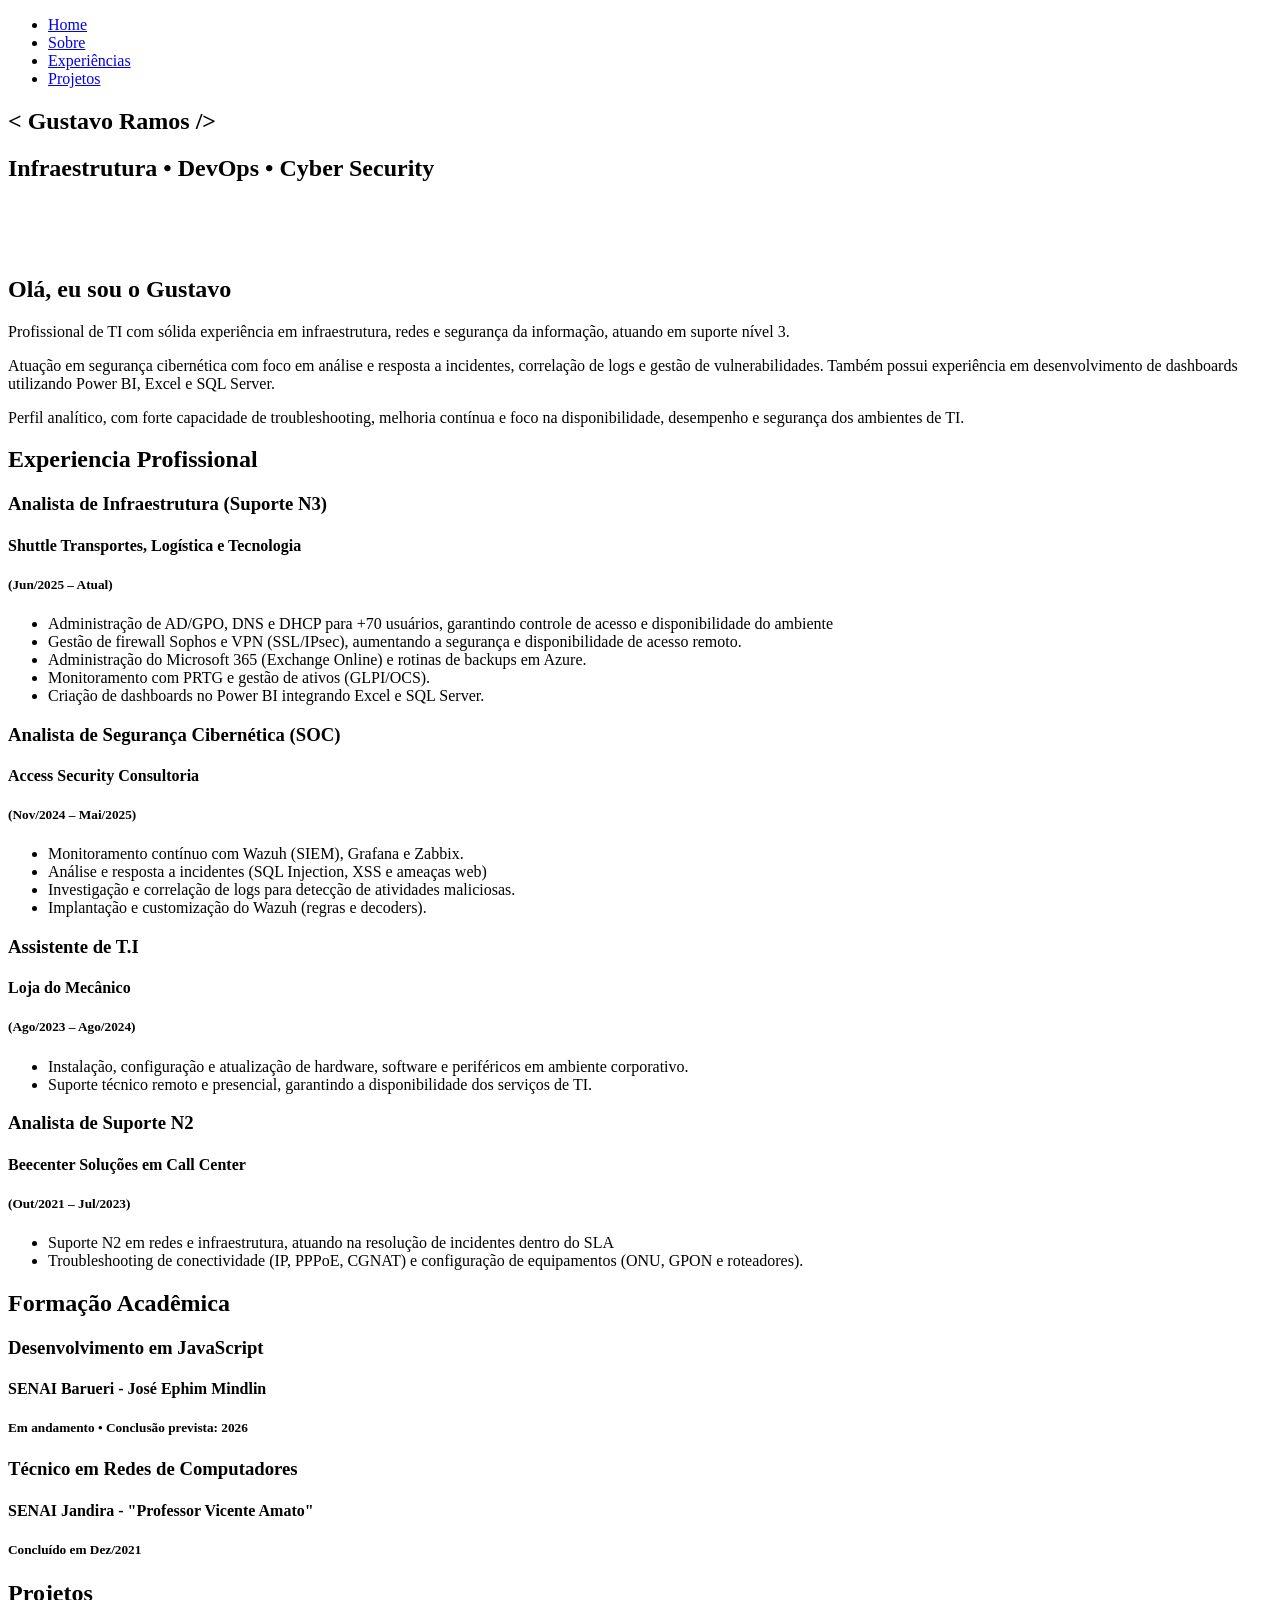
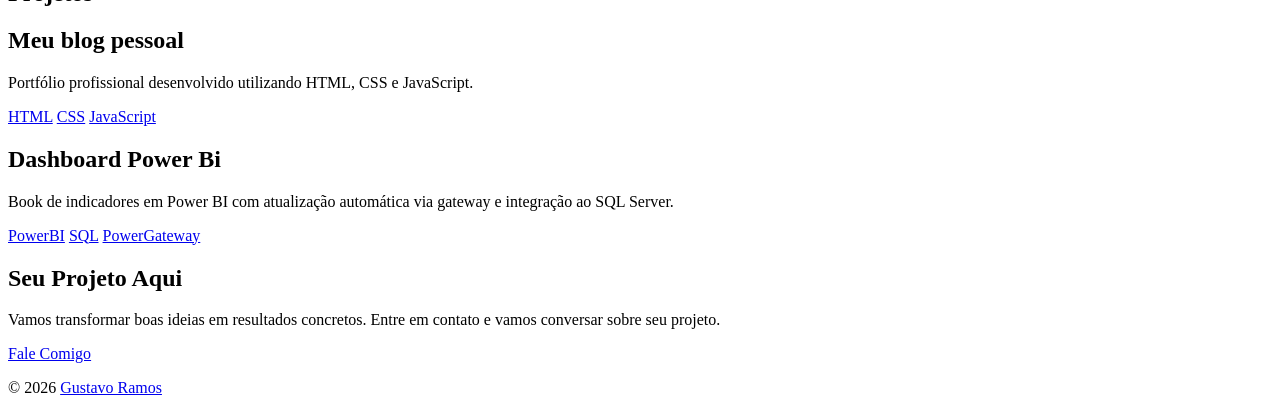
==== html/index.html @ 58d7afb3 "primeiro commit" ====
<!DOCTYPE html>

<html lang="pt-br">

<head>
    <title>Gustavo Ramos</title>
    <meta charset="UTF-8">
    <meta name="viewport" content="width=device-width, initial-scale=1.0">
    <link rel="stylesheet" href="/portfolio/css/style.css">
    <link rel="shortcut icon" href="/portfolio/assets/favicon/favicon_io/favicon.ico" type="image/x-icon">
    <script src="/projects/portfolioV2/js/main.js"></script>
</head>

<body>

    <div id="container">

        <header>

            <div class="containerSecao">

                <nav>
                    <ul>
                        <li><a class="linksHeader" href="#home">Home</a></li>
                        <li><a class="linksHeader" href="#sobre">Sobre</a></li>
                        <li><a class="linksHeader" href="#experiencias">Experiências</a></li>
                        <li><a class="linksHeader" href="#projetos">Projetos</a></li>
                    </ul>
                </nav>

                <div class="btnHeader">

                    <!-- <button type="button" id="themeToggle">
                        <img id="themeIcon" src="/projects/portfolioV2/assets/moonwhite24.png" alt="">
                    </button> -->

                </div>

            </div>

        </header>


        <main>

            <section id="home">

                <div class="containerSecao">

                    <div class="containerHome">

                        <div class="titulosHome">
                            <h1>&lt; Gustavo Ramos /&gt;</h1>
                            <h2>Infraestrutura • DevOps • Cyber Security</h2>
                        </div>

                        <div class="contatosHome">

                            <a href="https://github.com/gustavo-ramos-soares" target="_blank" rel="external"><svg
                                    width="32px" height="32px" viewBox="0 0 20 20" version="1.1"
                                    xmlns="http://www.w3.org/2000/svg" xmlns:xlink="http://www.w3.org/1999/xlink"
                                    fill="#000000">
                                    <g id="SVGRepo_bgCarrier" stroke-width="0"></g>
                                    <g id="SVGRepo_tracerCarrier" stroke-linecap="round" stroke-linejoin="round"></g>
                                    <g id="SVGRepo_iconCarrier">
                                        <title>github [#142]</title>
                                        <desc>Created with Sketch.</desc>
                                        <defs> </defs>
                                        <g id="Page-1" stroke="none" stroke-width="1" fill="none" fill-rule="evenodd">
                                            <g id="Dribbble-Light-Preview"
                                                transform="translate(-140.000000, -7559.000000)" fill="#000000">
                                                <g id="icons" transform="translate(56.000000, 160.000000)">
                                                    <path style="fill:#ffffff;"
                                                        d="M94,7399 C99.523,7399 104,7403.59 104,7409.253 C104,7413.782 101.138,7417.624 97.167,7418.981 C96.66,7419.082 96.48,7418.762 96.48,7418.489 C96.48,7418.151 96.492,7417.047 96.492,7415.675 C96.492,7414.719 96.172,7414.095 95.813,7413.777 C98.04,7413.523 100.38,7412.656 100.38,7408.718 C100.38,7407.598 99.992,7406.684 99.35,7405.966 C99.454,7405.707 99.797,7404.664 99.252,7403.252 C99.252,7403.252 98.414,7402.977 96.505,7404.303 C95.706,7404.076 94.85,7403.962 94,7403.958 C93.15,7403.962 92.295,7404.076 91.497,7404.303 C89.586,7402.977 88.746,7403.252 88.746,7403.252 C88.203,7404.664 88.546,7405.707 88.649,7405.966 C88.01,7406.684 87.619,7407.598 87.619,7408.718 C87.619,7412.646 89.954,7413.526 92.175,7413.785 C91.889,7414.041 91.63,7414.493 91.54,7415.156 C90.97,7415.418 89.522,7415.871 88.63,7414.304 C88.63,7414.304 88.101,7413.319 87.097,7413.247 C87.097,7413.247 86.122,7413.234 87.029,7413.87 C87.029,7413.87 87.684,7414.185 88.139,7415.37 C88.139,7415.37 88.726,7417.2 91.508,7416.58 C91.513,7417.437 91.522,7418.245 91.522,7418.489 C91.522,7418.76 91.338,7419.077 90.839,7418.982 C86.865,7417.627 84,7413.783 84,7409.253 C84,7403.59 88.478,7399 94,7399"
                                                        id="github-[#142]"> </path>
                                                </g>
                                            </g>
                                        </g>
                                    </g>
                                </svg></a>

                            <a href="https://www.linkedin.com/in/gustavo-ramos-soares/" target="_blank"
                                rel="external"><svg height="32px" width="32px" version="1.1" id="Layer_1"
                                    xmlns="http://www.w3.org/2000/svg" xmlns:xlink="http://www.w3.org/1999/xlink"
                                    viewBox="0 0 382.00 382.00" xml:space="preserve" fill="#000000">
                                    <g id="SVGRepo_bgCarrier" stroke-width="0"></g>
                                    <g id="SVGRepo_tracerCarrier" stroke-linecap="round" stroke-linejoin="round"></g>
                                    <g id="SVGRepo_iconCarrier">
                                        <path style="fill:#ffffff;"
                                            d="M347.445,0H34.555C15.471,0,0,15.471,0,34.555v312.889C0,366.529,15.471,382,34.555,382h312.889 C366.529,382,382,366.529,382,347.444V34.555C382,15.471,366.529,0,347.445,0z M118.207,329.844c0,5.554-4.502,10.056-10.056,10.056 H65.345c-5.554,0-10.056-4.502-10.056-10.056V150.403c0-5.554,4.502-10.056,10.056-10.056h42.806 c5.554,0,10.056,4.502,10.056,10.056V329.844z M86.748,123.432c-22.459,0-40.666-18.207-40.666-40.666S64.289,42.1,86.748,42.1 s40.666,18.207,40.666,40.666S109.208,123.432,86.748,123.432z M341.91,330.654c0,5.106-4.14,9.246-9.246,9.246H286.73 c-5.106,0-9.246-4.14-9.246-9.246v-84.168c0-12.556,3.683-55.021-32.813-55.021c-28.309,0-34.051,29.066-35.204,42.11v97.079 c0,5.106-4.139,9.246-9.246,9.246h-44.426c-5.106,0-9.246-4.14-9.246-9.246V149.593c0-5.106,4.14-9.246,9.246-9.246h44.426 c5.106,0,9.246,4.14,9.246,9.246v15.655c10.497-15.753,26.097-27.912,59.312-27.912c73.552,0,73.131,68.716,73.131,106.472 L341.91,330.654L341.91,330.654z">
                                        </path>
                                    </g>
                                </svg></a>

                            <a href="mailto:guhramos315@hotmail.com"><svg width="32px" height="32px"
                                    viewBox="0 -4 32 32" version="1.1" xmlns="http://www.w3.org/2000/svg"
                                    xmlns:xlink="http://www.w3.org/1999/xlink"
                                    xmlns:sketch="http://www.bohemiancoding.com/sketch/ns" fill="#000000">
                                    <g id="SVGRepo_bgCarrier" stroke-width="0"></g>
                                    <g id="SVGRepo_tracerCarrier" stroke-linecap="round" stroke-linejoin="round"></g>
                                    <g id="SVGRepo_iconCarrier">
                                        <title>mail</title>
                                        <desc>Created with Sketch Beta.</desc>
                                        <defs> </defs>
                                        <g id="Page-1" stroke="none" stroke-width="1" fill="none" fill-rule="evenodd"
                                            sketch:type="MSPage">
                                            <g id="Icon-Set" sketch:type="MSLayerGroup"
                                                transform="translate(-412.000000, -259.000000)" fill="#000000">
                                                <path style="fill:#ffffff;"
                                                    d="M442,279 C442,279.203 441.961,279.395 441.905,279.578 L433,270 L442,263 L442,279 L442,279 Z M415.556,280.946 L424.58,271.33 L428,273.915 L431.272,271.314 L440.444,280.946 C440.301,280.979 415.699,280.979 415.556,280.946 L415.556,280.946 Z M414,279 L414,263 L423,270 L414.095,279.578 C414.039,279.395 414,279.203 414,279 L414,279 Z M441,261 L428,271 L415,261 L441,261 L441,261 Z M440,259 L416,259 C413.791,259 412,260.791 412,263 L412,279 C412,281.209 413.791,283 416,283 L440,283 C442.209,283 444,281.209 444,279 L444,263 C444,260.791 442.209,259 440,259 L440,259 Z"
                                                    id="mail" sketch:type="MSShapeGroup"> </path>
                                            </g>
                                        </g>
                                    </g>
                                </svg></a>
                        </div>

                    </div>


                </div>

            </section>


            <section id="sobre">

                <div class="containerSecao">

                    <div class="containerSobre">

                        <div class="imagemSobre">
                            <img src="/portfolio/assets/new00236beb-f24b-485c-8c4d-616a561b6ac5.jpg" alt="">
                        </div>


                        <div class="textoSobre">

                            <h2>Olá, eu sou o Gustavo</h2>

                            <p>
                                Profissional de TI com sólida experiência em infraestrutura, redes e segurança da
                                informação, atuando em suporte nível 3.
                            </p>

                            <p>
                                Atuação em segurança cibernética com foco em análise e resposta a incidentes, correlação
                                de
                                logs e gestão de vulnerabilidades. Também possui experiência em desenvolvimento de
                                dashboards utilizando Power BI, Excel e SQL Server.
                            </p>

                            <p>
                                Perfil analítico, com forte capacidade de troubleshooting, melhoria contínua e foco na
                                disponibilidade, desempenho e segurança dos ambientes de TI.
                            </p>

                        </div>

                    </div>

                </div>

            </section>


            <section id="experiencias">

                <div class="containerSecao">

                    <div class="containerExperiencias">

                        <div class="experienciaProfissional">

                            <div class="tituloExperienciaProfissional">
                                <h2>Experiencia Profissional</h2>
                            </div>

                            <div class="cardExperienciaProfissional">

                                <article class="cardExperiencia">
                                    <h3>Analista de Infraestrutura (Suporte N3)</h3>
                                    <h4>Shuttle Transportes, Logística e Tecnologia</h4>
                                    <h5>(Jun/2025 – Atual)</h5>
                                    <ul>
                                        <li>Administração de AD/GPO, DNS e DHCP para +70 usuários, garantindo controle
                                            de acesso
                                            e disponibilidade do ambiente</li>
                                        <li>Gestão de firewall Sophos e VPN (SSL/IPsec), aumentando a segurança e
                                            disponibilidade de acesso remoto.</li>
                                        <li>Administração do Microsoft 365 (Exchange Online) e rotinas de backups em
                                            Azure.</li>
                                        <li>Monitoramento com PRTG e gestão de ativos (GLPI/OCS).</li>
                                        <li>Criação de dashboards no Power BI integrando Excel e SQL Server.</li>
                                    </ul>
                                </article>


                                <article class="cardExperiencia">
                                    <h3>Analista de Segurança Cibernética (SOC)</h3>
                                    <h4>Access Security Consultoria</h4>
                                    <h5>(Nov/2024 – Mai/2025)</h5>
                                    <ul>
                                        <li>Monitoramento contínuo com Wazuh (SIEM), Grafana e Zabbix.</li>
                                        <li>Análise e resposta a incidentes (SQL Injection, XSS e ameaças web)</li>
                                        <li>Investigação e correlação de logs para detecção de atividades maliciosas.
                                        </li>
                                        <li> Implantação e customização do Wazuh (regras e decoders).</li>
                                    </ul>
                                </article>


                                <article class="cardExperiencia">
                                    <h3>Assistente de T.I</h3>
                                    <h4>Loja do Mecânico</h4>
                                    <h5>(Ago/2023 – Ago/2024)</h5>
                                    <ul>
                                        <li>Instalação, configuração e atualização de hardware, software e periféricos
                                            em
                                            ambiente corporativo.</li>
                                        <li>Suporte técnico remoto e presencial, garantindo a disponibilidade dos
                                            serviços de
                                            TI.</li>
                                    </ul>
                                </article>


                                <article class="cardExperiencia">
                                    <h3>Analista de Suporte N2</h3>
                                    <h4>Beecenter Soluções em Call Center</h4>
                                    <h5>(Out/2021 – Jul/2023)</h5>
                                    <ul>
                                        <li>Suporte N2 em redes e infraestrutura, atuando na resolução de incidentes
                                            dentro do
                                            SLA</li>
                                        <li>Troubleshooting de conectividade (IP, PPPoE, CGNAT) e configuração de
                                            equipamentos
                                            (ONU, GPON e roteadores).</li>
                                    </ul>
                                </article>

                            </div>

                        </div>


                        <div class="formacaoAcademica">

                            <div class="tituloFormacaoAcademica">
                                <h2>Formação Acadêmica</h2>
                            </div>

                            <div class="cardFormacaoAcademica">

                                <article class="cardExperiencia">

                                    <h3>Desenvolvimento em JavaScript</h3>
                                    <h4>SENAI Barueri - José Ephim Mindlin</h4>
                                    <h5>Em andamento • Conclusão prevista: 2026</h5>

                                </article>


                                <article class="cardExperiencia">

                                    <h3>Técnico em Redes de Computadores</h3>
                                    <h4>SENAI Jandira - "Professor Vicente Amato"</h4>
                                    <h5>Concluído em Dez/2021</h5>

                                </article>

                            </div>

                        </div>

                    </div>

                </div>

            </section>


            <section id="projetos">

                <div class="containerSecao">

                    <div class="containerProjetos">

                        <div class="tituloProjetos">
                            <h2>Projetos</h2>
                        </div>

                        <div class="cardsProjetos">

                            <div class="cardConteudoProjetos">

                                <div class="card-title">
                                    <h2>Meu blog pessoal</h2>
                                </div>

                                <div class="card-content">
                                    <p>
                                        Portfólio profissional desenvolvido utilizando HTML, CSS e JavaScript.
                                    </p>
                                </div>

                                <div class="card-links">
                                    <a href="https://github.com/gustavo-ramos-soares" target="_blank">HTML</a>
                                    <a href="https://github.com/gustavo-ramos-soares" target="_blank">CSS</a>
                                    <a href="https://github.com/gustavo-ramos-soares" target="_blank">JavaScript</a>
                                </div>
                                

                            </div>

                            <div class="cardConteudoProjetos">

                                <div class="card-title">
                                    <h2>Dashboard Power Bi</h2>
                                </div>

                                <div class="card-content">
                                    <p>
                                        Book de indicadores em Power BI com atualização automática via gateway e integração ao SQL Server.
                                    </p>
                                </div>

                                <div class="card-links">
                                    <a href="https://github.com/gustavo-ramos-soares" target="_blank">PowerBI</a>
                                    <a href="https://github.com/gustavo-ramos-soares" target="_blank">SQL</a>
                                    <a href="https://github.com/gustavo-ramos-soares" target="_blank">PowerGateway</a>
                                </div>
                                

                            </div>


                            <div class="cardConteudoProjetos cardMe">

                                <div class="card-title">
                                    <h2>Seu Projeto Aqui</h2>
                                </div>

                                <div class="card-content">
                                    <p>
                                        Vamos transformar boas ideias em resultados concretos. Entre em contato e vamos conversar sobre seu projeto.
                                    </p>
                                </div>

                                <div class="card-links">
                                    <a href="mailto:guhramos315@hotmail.com">Fale Comigo</a>
                                </div>
                                

                            </div>

                        </div>

                    </div>

                </div>

            </section>

        </main>


        <footer>
            <p>&copy; <span id="anoAtual">2026 </span><a href="https://github.com/gustavo-ramos-soares" target="_blank">Gustavo Ramos</a>
            </p>
        </footer>

    </div>

</body>

</html>
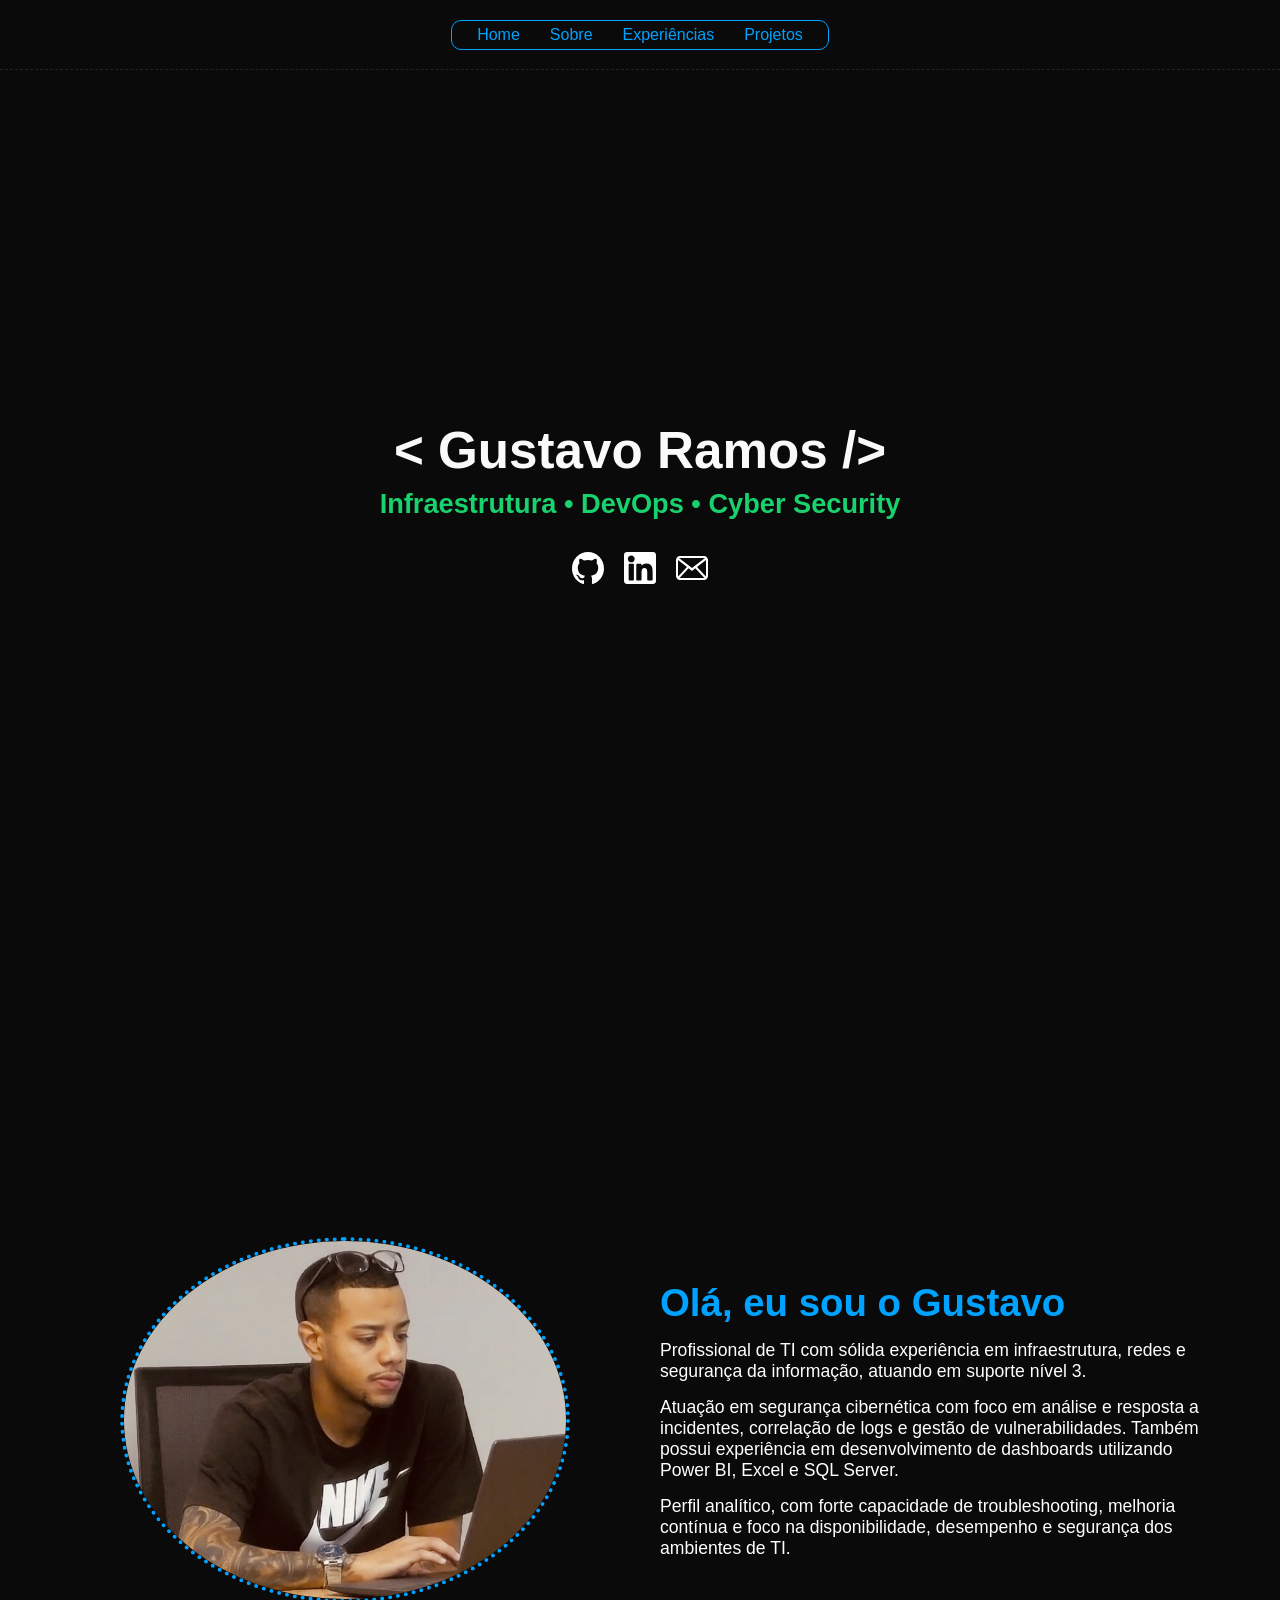
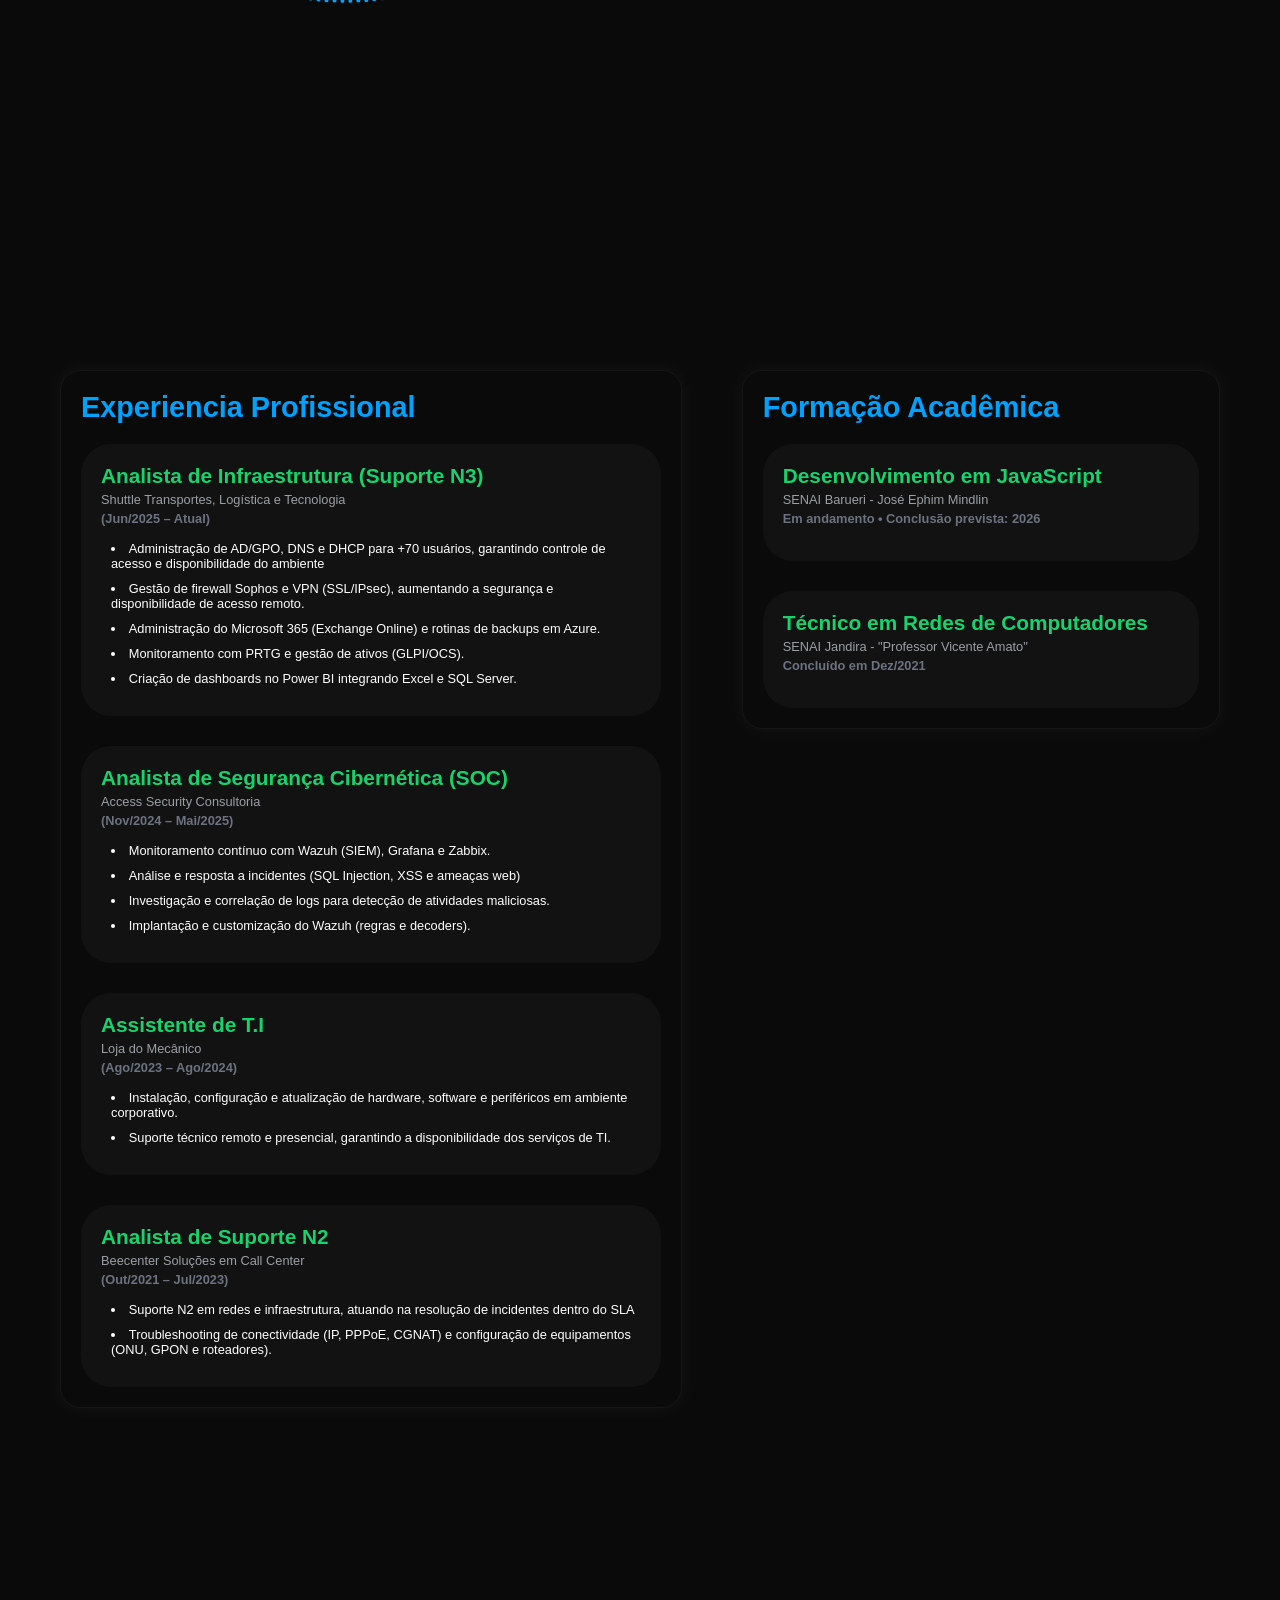
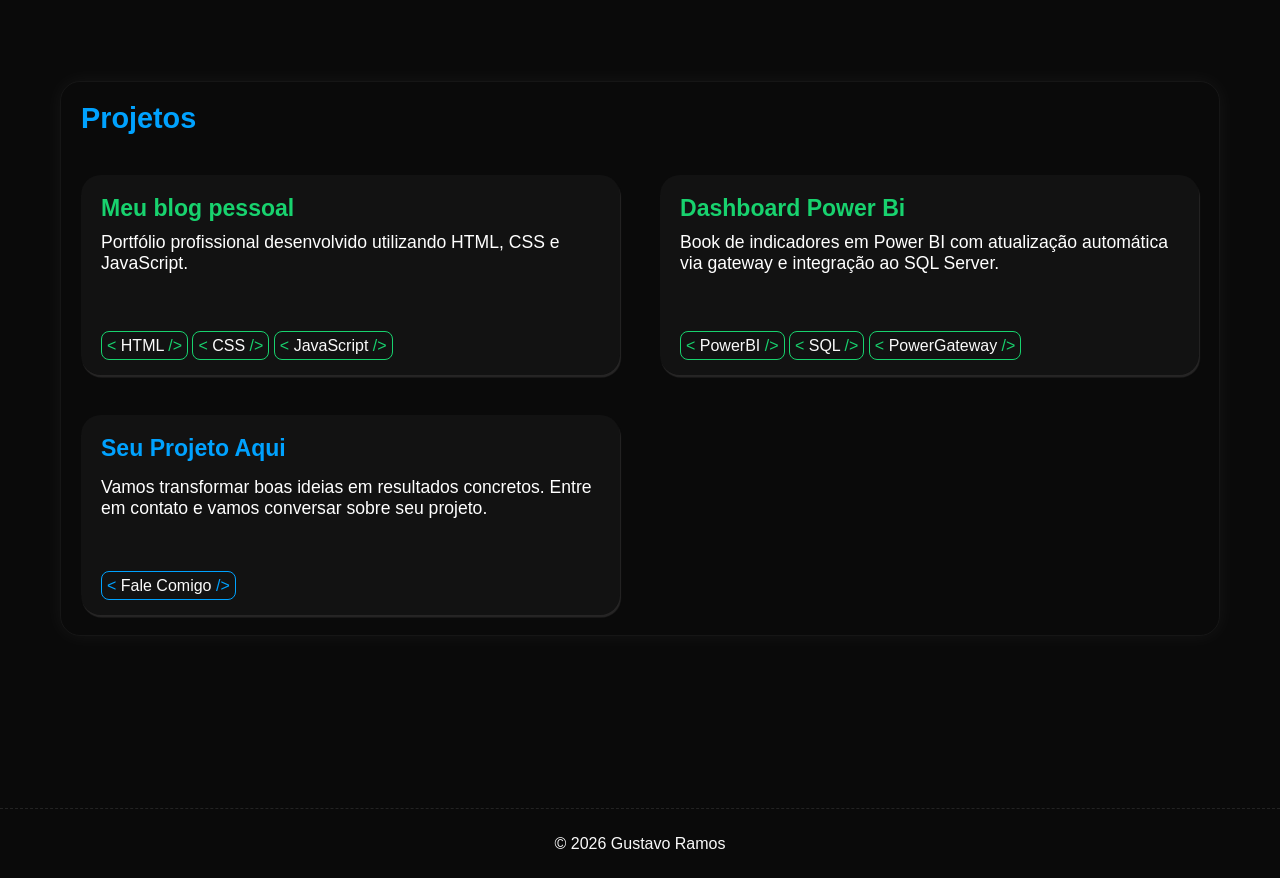
==== commit 25fc8ab2: "correcao de caminhos relativos" ====
--- a/html/index.html
+++ b/html/index.html
@@ -6,9 +6,9 @@
     <title>Gustavo Ramos</title>
     <meta charset="UTF-8">
     <meta name="viewport" content="width=device-width, initial-scale=1.0">
-    <link rel="stylesheet" href="/portfolio/css/style.css">
-    <link rel="shortcut icon" href="/portfolio/assets/favicon/favicon_io/favicon.ico" type="image/x-icon">
-    <script src="/projects/portfolioV2/js/main.js"></script>
+    <link rel="stylesheet" href="../css/style.css">
+    <link rel="shortcut icon" href="../assets/favicon/favicon_io/favicon.ico" type="image/x-icon">
+    <script src="../portfolioV2/js/main.js"></script>
 </head>
 
 <body>
@@ -130,7 +130,7 @@
                     <div class="containerSobre">
 
                         <div class="imagemSobre">
-                            <img src="/portfolio/assets/new00236beb-f24b-485c-8c4d-616a561b6ac5.jpg" alt="">
+                            <img src="../assets/new00236beb-f24b-485c-8c4d-616a561b6ac5.jpg" alt="">
                         </div>
 
 
--- a/css/style.css
+++ b/css/style.css
@@ -0,0 +1,422 @@
+@charset "UTF-8";
+
+:root {
+    --cor-black: #1f1f1f;
+    --cor01: #0a0a0a;
+    --cor-white: #fafafa;
+    --cor02: #18d26e;
+    --cor04: #00a2ff;
+    --cor05: #9aa0a6;
+    --cor06: #6b7280;
+    --cor07: rgba(0, 162, 255, 0.1);
+
+    --fonte_padrão: Arial, Helvetica, sans-serif;
+    --fonte_destaque: "Fira Code", monospace;
+}
+
+* {
+    margin: 0;
+    padding: 0;
+    box-sizing: border-box;
+    /* outline: 1px solid red; */
+}
+
+html {
+    scroll-behavior: smooth;
+}
+
+body {
+    color: white;
+    background-color: var(--cor01);
+    font-family: var(--fonte_padrão);
+}
+
+#container {
+    min-height: 100vh;
+    display: grid;
+    grid-template-rows:
+        70px 1fr 70px;
+}
+
+header {
+    display: grid;
+    grid-template-columns: 1fr auto;
+    background-color: var(--cor01);
+    position: sticky;
+    top: 0;
+    z-index: 1000;
+    border-bottom: 1px dashed rgba(255, 255, 255, 0.1);
+}
+
+header .containerSecao {
+    display: grid;
+    grid-template-columns: 1fr auto;
+}
+
+nav {
+    display: flex;
+    justify-content: center;
+    align-items: center;
+}
+
+nav ul {
+    display: flex;
+    justify-content: center;
+    align-items: center;
+    gap: 20px;
+    border: 1px solid var(--cor04);
+    border-radius: 10px;
+    padding: 5px 20px;
+}
+
+nav ul li {
+    list-style-type: none;
+    font-size: clamp(1rem, 1vw, 1.1rem);
+}
+
+.linksHeader {
+    color: var(--cor04);
+    text-decoration: none;
+    padding: 5px;
+}
+
+.linksHeader:hover {
+    color: var(--cor02);
+}
+
+.btnHeader {
+    display: flex;
+    justify-content: center;
+    align-items: center;
+}
+
+#themeToggle {
+    background: transparent;
+    border: none;
+    font-size: 24px;
+    cursor: pointer;
+    color: white;
+}
+
+.btnTema {
+    padding: 5px;
+    margin: 0 auto;
+    background-color: var(--cor01);
+    border: none;
+    cursor: pointer;
+}
+
+.containerSecao {
+    width: 100%;
+    max-width: 1200px;
+    margin: 0 auto;
+    padding: 0 20px;
+    display: flex;
+    justify-content: center;
+    align-items: center;
+}
+
+.containerHome {
+    display: grid;
+    grid-template-rows: 1fr 1fr;
+    justify-content: center;
+    align-items: center;
+}
+
+.titulosHome {
+    display: flex;
+    flex-direction: column;
+    justify-content: center;
+    align-items: center;
+}
+
+.titulosHome h1 {
+    color: var(--cor-white);
+    font-size: clamp(2.3rem, 4vw, 4.5rem);
+}
+
+.titulosHome h2 {
+    color: var(--cor02);
+    font-size: clamp(1rem, 2.5vw, 1.7rem);
+    margin-top: 8px;
+}
+
+.contatosHome {
+    display: flex;
+    justify-content: center;
+    align-items: center;
+    gap: 20px;
+}
+
+.containerSobre {
+    display: grid;
+    grid-template-columns: 1fr 1fr;
+    gap: 20px;
+}
+
+.imagemSobre {
+    display: flex;
+    justify-content: center;
+    align-items: center;
+}
+
+.imagemSobre img {
+    width: 100%;
+    max-width: 450px;
+    height: auto;
+    border-radius: 50%;
+    border: 4px dotted var(--cor04);
+}
+
+.textoSobre {
+    padding: 10px;
+    display: flex;
+    flex-direction: column;
+    justify-content: center;
+    align-items: flex-start;
+    gap: 15px;
+}
+
+.textoSobre h2 {
+    color: var(--cor04);
+    font-size: clamp(2rem, 3vw, 3.2rem);
+}
+
+.textoSobre p {
+    font-size: clamp(0.9rem, 3vw, 1.1rem);
+}
+
+.containerExperiencias {
+    display: grid;
+    grid-template-columns: 1.3fr 1fr;
+    gap: 60px;
+    align-items: flex-start;
+}
+
+.experienciaProfissional {
+    padding: 20px;
+    box-shadow: 0 0 20px rgba(255, 255, 255, 0.05);
+    border-radius: 20px;
+}
+
+.tituloExperienciaProfissional {
+    color: var(--cor04);
+    margin-bottom: 20px;
+    font-size: clamp(0.8rem, 1.5vw, 1.2rem);
+}
+
+.cardExperienciaProfissional {
+    display: grid;
+    grid-template-columns: 1fr;
+    gap: 30px;
+}
+
+.cardFormacaoAcademica {
+    display: grid;
+    grid-template-columns: 1fr;
+    gap: 30px;
+}
+
+.cardExperiencia {
+    background-color: rgba(255, 255, 255, 0.03);
+    padding: 20px;
+    border-radius: 30px;
+}
+
+.cardExperiencia ul {
+    margin-top: 15px;
+}
+
+.cardExperiencia li {
+    margin-bottom: 10px;
+}
+
+.cardExperiencia h3 {
+    color: var(--cor02);
+    margin-bottom: 4px;
+    font-size: clamp(0.9rem, 2.1vw, 1.3rem);
+}
+
+.cardExperiencia h4 {
+    color: var(--cor05);
+    font-weight: normal;
+    margin-bottom: 4px;
+    font-size: clamp(0.8rem, 1vw, 1.1rem)
+}
+
+.cardExperiencia h5 {
+    color: var(--cor06);
+    margin-bottom: 15px;
+    font-size: clamp(0.8rem, 1vw, 1rem)
+}
+
+.cardExperiencia ul li {
+    font-size: clamp(0.8rem, 1vw, 1rem);
+}
+
+.experienciaProfissional,
+.formacaoAcademica,
+.containerProjetos {
+    border: 1px solid rgba(255, 255, 255, 0.05);
+}
+
+.formacaoAcademica {
+    padding: 20px;
+    box-shadow: 0 0 20px rgba(255, 255, 255, 0.05);
+    border-radius: 20px;
+    display: grid;
+    grid-template-columns: 1fr;
+}
+
+.tituloFormacaoAcademica {
+    color: var(--cor04);
+    margin-bottom: 20px;
+    font-size: clamp(0.8rem, 1.5vw, 1.2rem);
+}
+
+.containerProjetos {
+    display: grid;
+    grid-template-columns: 1fr;
+    box-shadow: 0 0 20px rgba(255, 255, 255, 0.05);
+    border-radius: 20px;
+}
+
+.tituloProjetos {
+    color: var(--cor04);
+    padding: 20px;
+    font-size: clamp(0.8rem, 2vw, 1.2rem);
+}
+
+.cardsProjetos {
+    display: grid;
+    grid-template-columns: 1fr 1fr;
+    gap: 40px;
+    padding: 20px;
+}
+
+.cardConteudoProjetos {
+    background-color: rgba(255, 255, 255, 0.03);
+    box-shadow: 1px 2.5px 1px rgba(66, 65, 65, 0.514);
+    border-radius: 20px;
+    padding: 20px;
+    display: grid;
+    min-height: 200px;
+    grid-template-rows: auto 1fr auto;
+    justify-content: flex-start;
+    align-items: flex-start;
+}
+
+.cardConteudoProjetos a {
+    padding: 5px;
+    border: 1px solid var(--cor02);
+    color: var(--cor-white);
+    border-radius: 8px;
+    text-decoration: none;
+}
+
+.cardMe a {
+    padding: 5px;
+    border: 1px solid var(--cor04);
+    border-radius: 8px;
+    color: var(--cor-white);
+}
+
+.cardConteudoProjetos p {
+    padding: 10px 0;
+}
+
+.cardConteudoProjetos h2 {
+    color: var(--cor02);
+}
+
+.cardConteudoProjetos a::before {
+    content: "< ";
+    color: var(--cor02);
+}
+
+.cardConteudoProjetos a::after {
+    content: " />";
+    color: var(--cor02);
+}
+
+.cardMe a::before {
+    content: "< ";
+    color: var(--cor04);
+}
+
+.cardMe a::after {
+    content: " />";
+    color: var(--cor04);
+}
+
+
+.cardMe p {
+    padding: 15px 0;
+}
+
+.cardMe h2 {
+    color: var(--cor04);
+}
+
+
+.card-title {
+    font-size: clamp(0.8rem, 1.2vw, 1.1rem);
+}
+
+.card-content p {
+    font-size: clamp(0.9rem, 3vw, 1.1rem);
+}
+
+.card-links a {
+    font-size: clamp(0.5rem, 3vw, 1rem);
+}
+
+article ul li {
+    list-style-position: inside;
+    padding-left: 10px;
+}
+
+section {
+    min-height: 100vh;
+    padding: 100px 0;
+    display: flex;
+    justify-content: center;
+    align-items: center;
+}
+
+footer {
+    background-color: var(--cor01);
+    display: flex;
+    justify-content: center;
+    align-items: center;
+    color: var(--cor-white);
+    border-top: 1px dashed rgba(255, 255, 255, 0.1);
+}
+
+footer a {
+    text-decoration: none;
+    color: var(--cor-white);
+}
+
+@media (max-width: 768px) {
+    .containerSobre {
+        grid-template-columns: 1fr;
+    }
+
+    .containerExperiencias {
+        grid-template-columns: 1fr;
+    }
+
+    .cardsProjetos {
+        grid-template-columns: 1fr;
+    }
+}
+
+@media (max-width: 476px) {
+    .card-links {
+        display: grid;
+        grid-template-rows: repeat(3, auto);
+        justify-content: flex-start;
+        align-items: center;
+    }
+}
